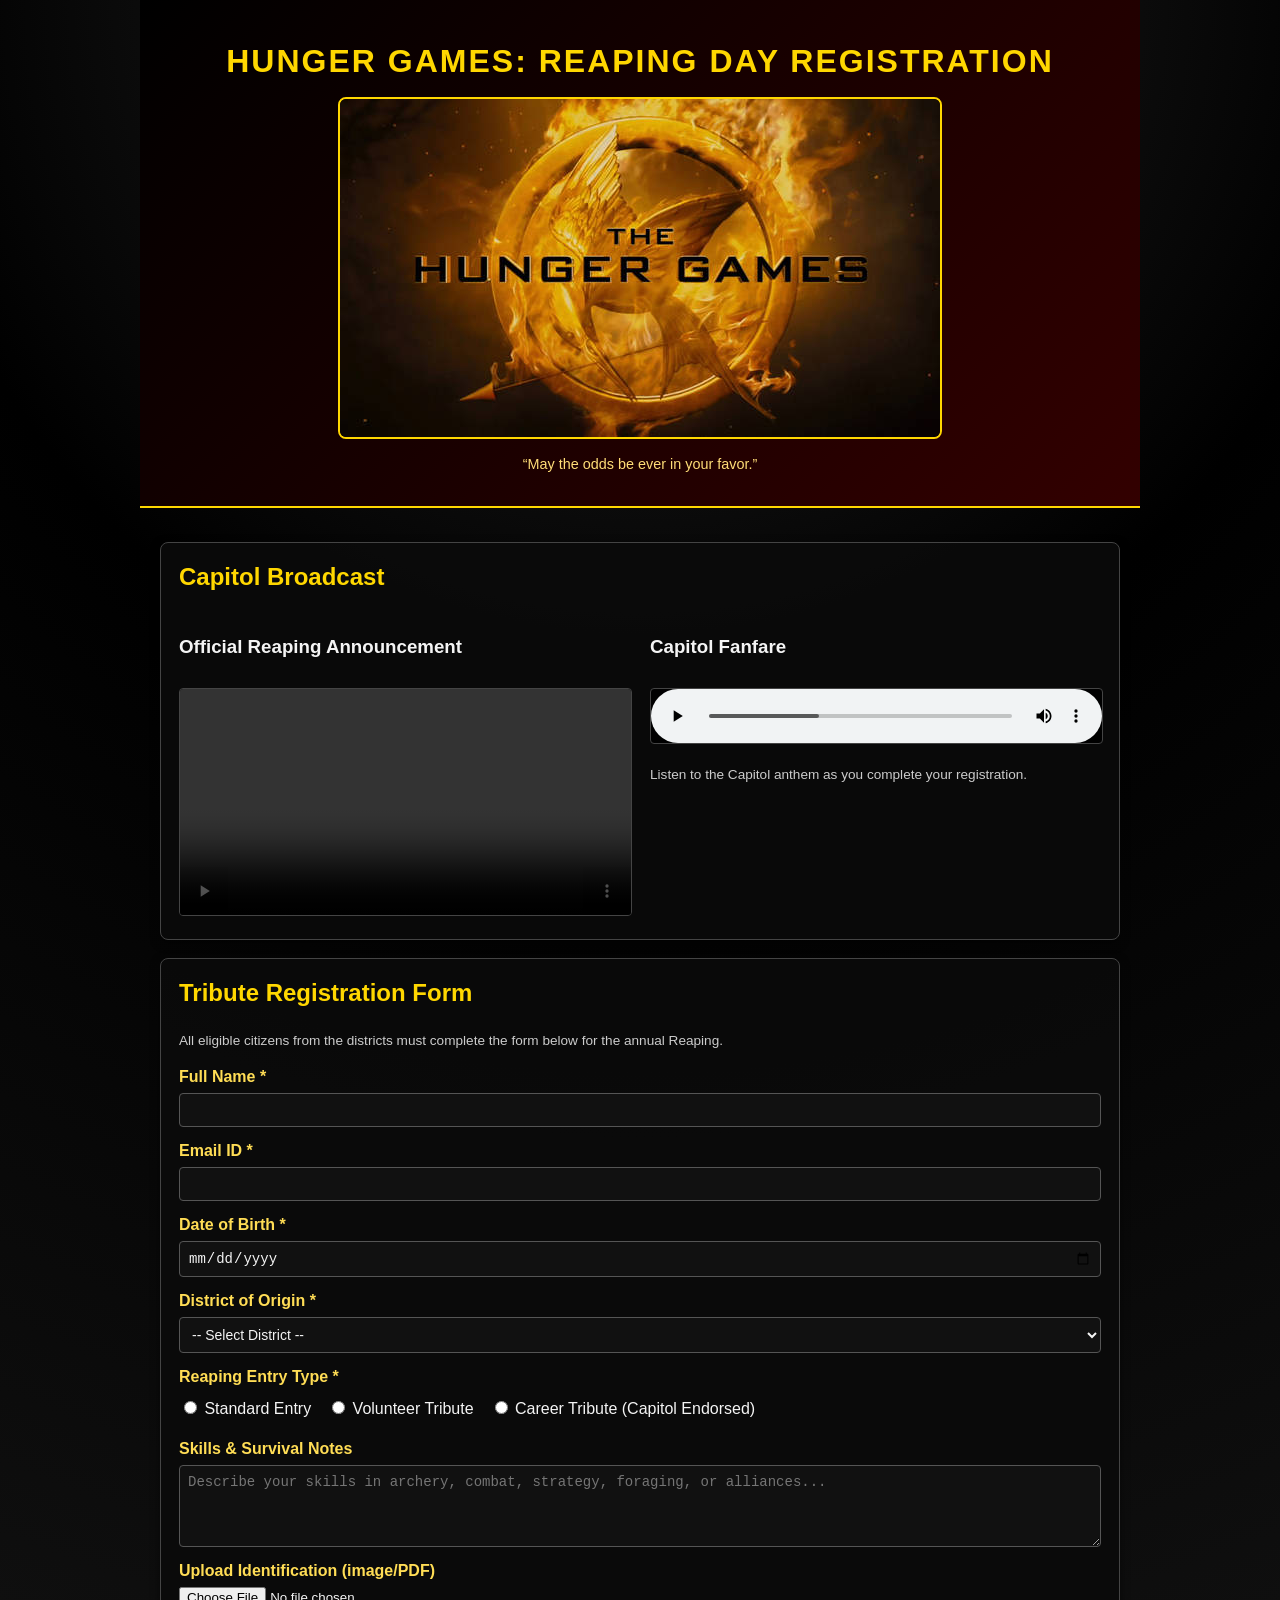
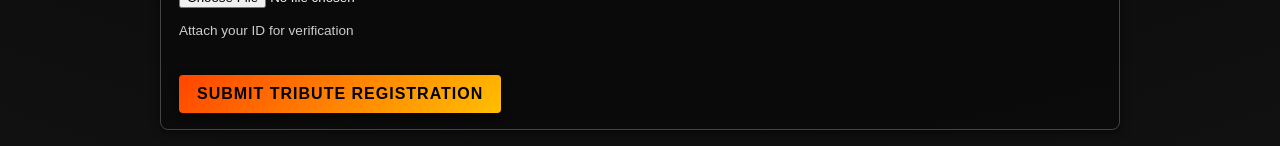
==== exp 2/event.html @ 4baaf923 "Fix exp1 and exp 2 as normal folders" ====
<!DOCTYPE html>
<html lang="en">
<head>
    <meta charset="UTF-8">
    <title>Hunger Games: Reaping Day Registration</title>
    <meta name="viewport" content="width=device-width, initial-scale=1.0">

    <!-- Experiment 2: external CSS -->
    <link rel="stylesheet" href="styles.css">
</head>
<body>

<header class="site-header">
    <h1>Hunger Games: Reaping Day Registration</h1>
    <img src="banner.jpg"
         alt="Mockingjay emblem and Capitol skyline for the Hunger Games Reaping Day"
         class="banner-image">
    <p class="header-quote">“May the odds be ever in your favor.”</p>
</header>

<main class="page-content">
    <section class="card media-section">
        <h2>Capitol Broadcast</h2>

        <div class="media-flex">
            <div class="media-item">
                <h3>Official Reaping Announcement</h3>
                <video controls>
                    <source src="promo.mp4" type="video/mp4">
                    Your browser does not support the video tag.
                </video>
            </div>

            <div class="media-item">
                <h3>Capitol Fanfare</h3>
                <audio controls>
                    <source src="intro.mp3" type="audio/mpeg">
                    Your browser does not support the audio element.
                </audio>
                <p class="hint-text">
                    Listen to the Capitol anthem as you complete your registration.
                </p>
            </div>
        </div>
    </section>

    <section class="card form-section">
        <h2>Tribute Registration Form</h2>
        <p class="hint-text">
            All eligible citizens from the districts must complete the form below for the annual Reaping.
        </p>

        <form action="#" method="post" class="tribute-form">
            <div class="form-group">
                <label for="name">Full Name *</label>
                <input type="text" id="name" name="name" required>
            </div>

            <div class="form-group">
                <label for="email">Email ID *</label>
                <input type="email" id="email" name="email" required>
            </div>

            <div class="form-group">
                <label for="eventDate">Date of Birth *</label>
                <input type="date" id="eventDate" name="eventDate" required>
            </div>

            <div class="form-group">
                <label for="districtSelect">District of Origin *</label>
                <select id="districtSelect" name="districtSelect" required>
                    <option value="">-- Select District --</option>
                    <option value="District 1">District 1 – Luxury</option>
                    <option value="District 2">District 2 – Masonry</option>
                    <option value="District 3">District 3 – Technology</option>
                    <option value="District 4">District 4 – Fishing</option>
                    <option value="District 5">District 5 – Power</option>
                    <option value="District 6">District 6 – Transportation</option>
                    <option value="District 7">District 7 – Lumber</option>
                    <option value="District 8">District 8 – Textiles</option>
                    <option value="District 9">District 9 – Grain</option>
                    <option value="District 10">District 10 – Livestock</option>
                    <option value="District 11">District 11 – Agriculture</option>
                    <option value="District 12">District 12 – Mining</option>
                </select>
            </div>

            <div class="form-group">
                <label>Reaping Entry Type *</label>
                <div class="radio-group">
                    <label>
                        <input type="radio" name="entryType" value="standard" required>
                        Standard Entry
                    </label>
                    <label>
                        <input type="radio" name="entryType" value="volunteer">
                        Volunteer Tribute
                    </label>
                    <label>
                        <input type="radio" name="entryType" value="career">
                        Career Tribute (Capitol Endorsed)
                    </label>
                </div>
            </div>

            <div class="form-group">
                <label for="comments">Skills &amp; Survival Notes</label>
                <textarea id="comments" name="comments" rows="4"
                          placeholder="Describe your skills in archery, combat, strategy, foraging, or alliances..."></textarea>
            </div>

            <div class="form-group">
                <label for="attachment">Upload Identification (image/PDF)</label>
                <input type="file" id="attachment" name="attachment" accept=".jpg,.jpeg,.png,.pdf">
                <p class="hint-text">Attach your ID for verification</p>
            </div>

            <div class="form-actions">
                <input type="submit" value="Submit Tribute Registration">
            </div>
        </form>
    </section>
</main>

</body>
</html>
---- exp 2/styles.css ----
body {
    font-family: Arial, sans-serif;
    margin: 0;
    padding: 0;
    line-height: 1.5;
    background: radial-gradient(circle at top, #222 0, #000 40%, #111 100%);
    color: #f4f4f4;
}

.site-header,
.page-content {
    max-width: 960px;
    margin: 0 auto;
    padding: 16px 20px;
}

.site-header {
    text-align: center;
    background: linear-gradient(135deg, #000, #330000);
    color: #ffd700;
    border-bottom: 2px solid #ffd700;
}

.site-header h1 {
    letter-spacing: 2px;
    text-transform: uppercase;
    margin-bottom: 10px;
}

.banner-image {
    max-width: 100%;
    height: auto;
    display: block;
    margin: 12px auto;
    border-radius: 8px;
    border: 2px solid #ffd700;
}

.header-quote {
    font-size: 0.9rem;
    color: #ffdd77;
}

.card {
    background: rgba(10, 10, 10, 0.9);
    padding: 16px 18px;
    margin-top: 18px;
    border-radius: 8px;
    border: 1px solid #444;
    box-shadow: 0 3px 10px rgba(0, 0, 0, 0.5);
}

.card h2 {
    color: #ffd700;
    margin-top: 0;
}

.hint-text {
    font-size: 0.85rem;
    color: #ccc;
}

.media-flex {
    display: flex;
    flex-wrap: wrap;
    gap: 20px;
    margin-top: 12px;
}

.media-item {
    flex: 1 1 260px;
}

video,
audio {
    width: 100%;
    margin-top: 8px;
    border-radius: 4px;
    border: 1px solid #444;
    background-color: #000;
}

.tribute-form {
    display: flex;
    flex-direction: column;
    gap: 12px;
}

.form-group {
    display: flex;
    flex-direction: column;
}

label {
    font-weight: bold;
    margin-bottom: 4px;
    color: #ffdd55;
}

input[type="text"],
input[type="email"],
input[type="date"],
select,
textarea {
    padding: 8px;
    border-radius: 4px;
    border: 1px solid #555;
    font-size: 14px;
    background-color: #111;
    color: #f4f4f4;
}

input[type="text"],
input[type="email"],
input[type="date"],
select,
textarea {
    transition: border-color 0.2s ease, box-shadow 0.2s ease, background-color 0.2s ease;
}

input[type="text"]:focus,
input[type="email"]:focus,
input[type="date"]:focus,
select:focus,
textarea:focus {
    border-color: #ffbf00;
    box-shadow: 0 0 6px rgba(255, 191, 0, 0.7);
    outline: none;
    background-color: #181818;
}

/* Radio layout (flexbox row) */
.radio-group {
    display: flex;
    flex-wrap: wrap;
    gap: 16px;
    margin-top: 4px;
}

.radio-group label {
    font-weight: normal;
    color: #f4f4f4;
}

input[type="file"] {
    color: #f4f4f4;
}

/* Button styles with transitions */
.form-actions {
    margin-top: 8px;
}

input[type="submit"] {
    background: linear-gradient(135deg, #ff4500, #ffbf00);
    color: #000;
    border: none;
    padding: 10px 18px;
    border-radius: 4px;
    font-size: 16px;
    cursor: pointer;
    font-weight: bold;
    text-transform: uppercase;
    letter-spacing: 1px;
    box-shadow: 0 3px 8px rgba(0, 0, 0, 0.6);
    transition: background 0.3s ease, transform 0.2s ease, box-shadow 0.2s ease;
}

input[type="submit"]:hover {
    transform: translateY(-2px);
    box-shadow: 0 6px 14px rgba(0, 0, 0, 0.8);
}

input[type="submit"]:active {
    transform: translateY(0);
    box-shadow: 0 2px 6px rgba(0, 0, 0, 0.7);
}

/* MEDIA QUERIES for responsiveness */
@media (max-width: 768px) {
    .site-header,
    .page-content {
        padding: 14px;
    }

    .media-flex {
        flex-direction: column;
    }
}

@media (max-width: 480px) {
    .site-header h1 {
        font-size: 1.3rem;
    }

    .card {
        padding: 14px;
        margin-top: 14px;
    }

    input[type="submit"] {
        width: 100%;
        text-align: center;
    }
}
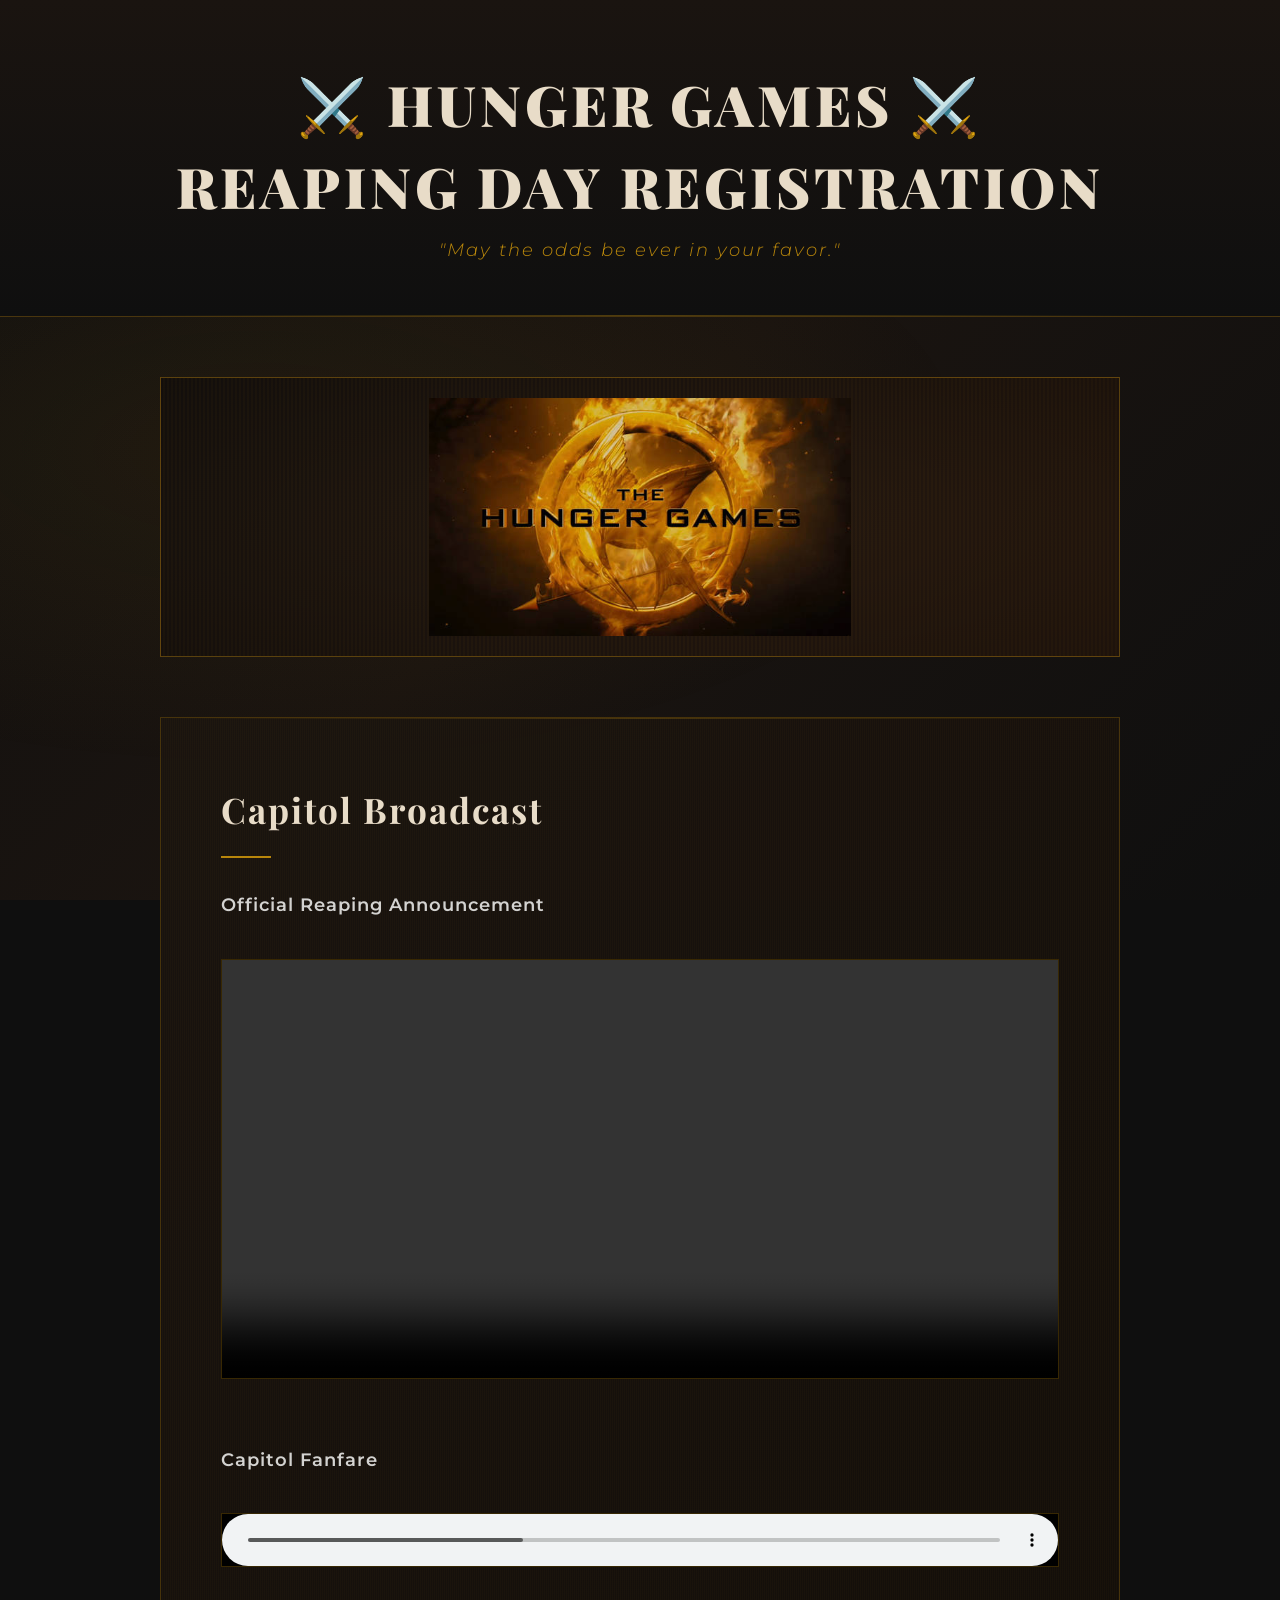
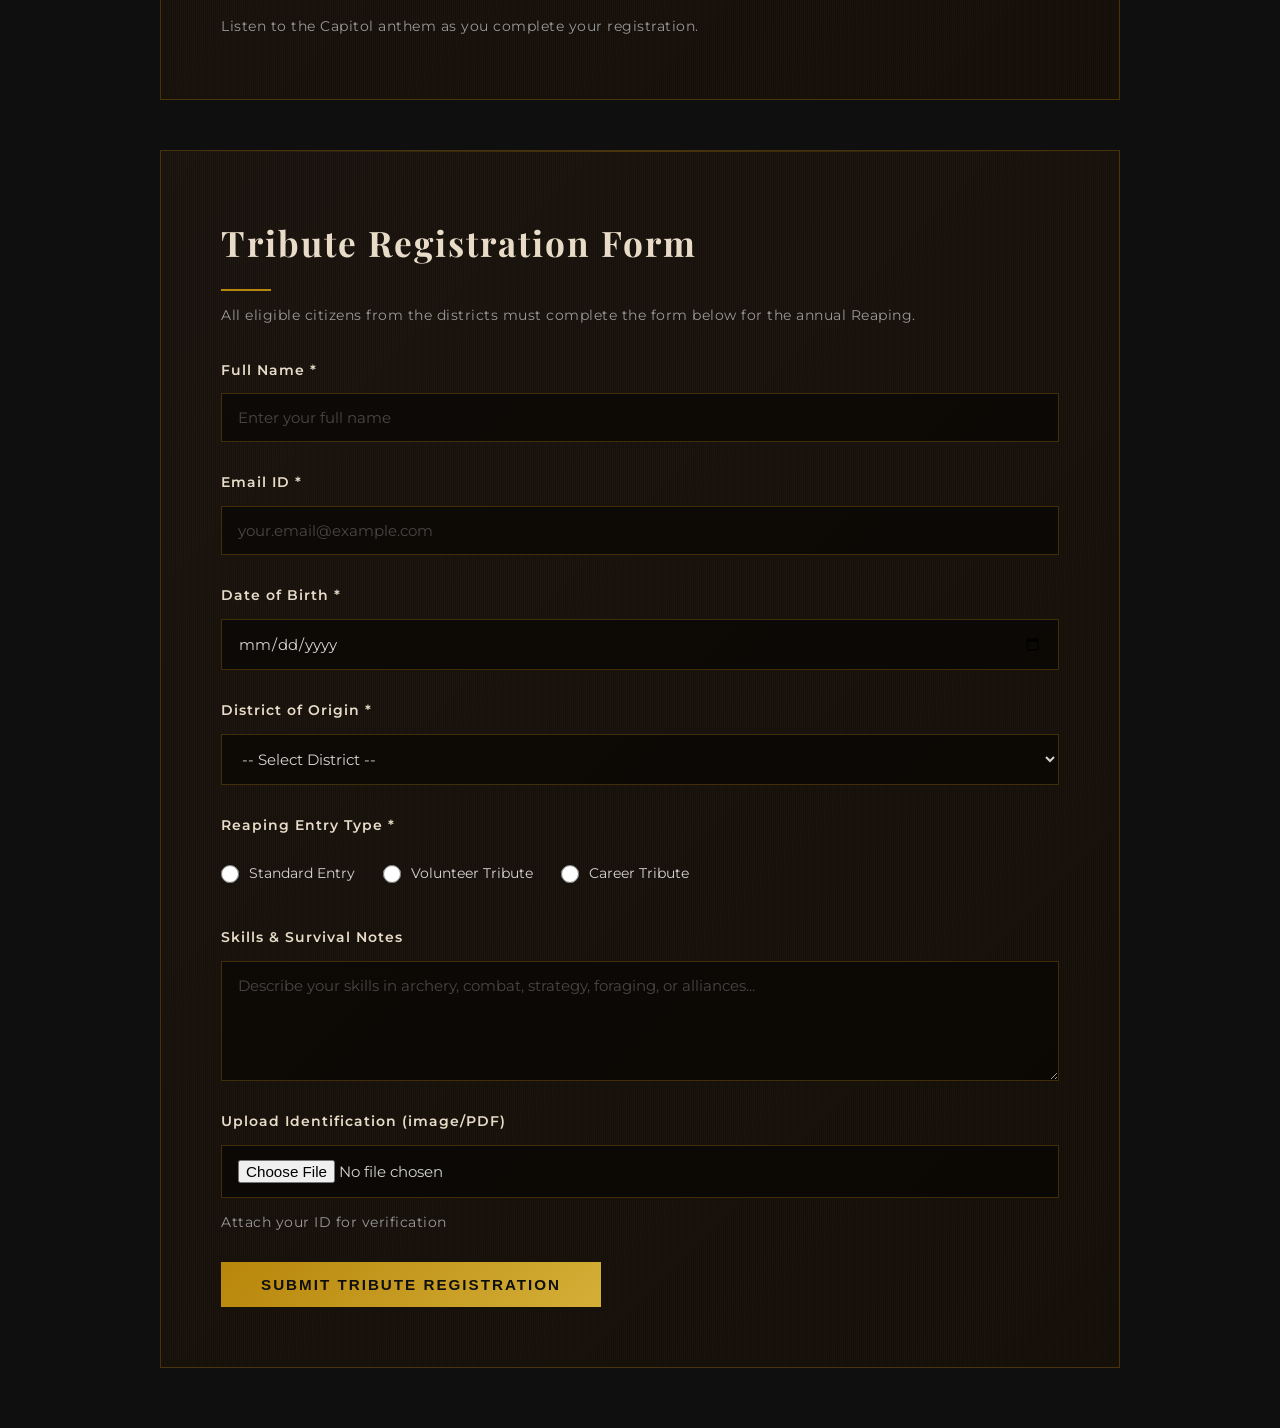
==== commit 94aabfda: "Added 7 new folders" ====
--- a/exp 2/event.html
+++ b/exp 2/event.html
@@ -2,86 +2,76 @@
 <html lang="en">
 <head>
     <meta charset="UTF-8">
+    <meta name="viewport" content="width=device-width, initial-scale=1.0">
     <title>Hunger Games: Reaping Day Registration</title>
-    <meta name="viewport" content="width=device-width, initial-scale=1.0">
-
-    <!-- Experiment 2: external CSS -->
     <link rel="stylesheet" href="styles.css">
 </head>
 <body>
 
-<header class="site-header">
-    <h1>Hunger Games: Reaping Day Registration</h1>
-    <img src="banner.jpg"
-         alt="Mockingjay emblem and Capitol skyline for the Hunger Games Reaping Day"
-         class="banner-image">
-    <p class="header-quote">“May the odds be ever in your favor.”</p>
+<header>
+    <h1>⚔️ Hunger Games ⚔️</h1>
+    <h1>Reaping Day Registration</h1>
+    <p>"May the odds be ever in your favor."</p>
 </header>
 
-<main class="page-content">
-    <section class="card media-section">
+<main>
+    <div class="banner">
+        <img src="banner.jpg" alt="Mockingjay emblem and Capitol skyline">
+    </div>
+
+    <section>
         <h2>Capitol Broadcast</h2>
+        
+        <h3>Official Reaping Announcement</h3>
+        <video controls>
+            <source src="promo.mp4" type="video/mp4">
+            Your browser does not support the video tag.
+        </video>
 
-        <div class="media-flex">
-            <div class="media-item">
-                <h3>Official Reaping Announcement</h3>
-                <video controls>
-                    <source src="promo.mp4" type="video/mp4">
-                    Your browser does not support the video tag.
-                </video>
-            </div>
-
-            <div class="media-item">
-                <h3>Capitol Fanfare</h3>
-                <audio controls>
-                    <source src="intro.mp3" type="audio/mpeg">
-                    Your browser does not support the audio element.
-                </audio>
-                <p class="hint-text">
-                    Listen to the Capitol anthem as you complete your registration.
-                </p>
-            </div>
-        </div>
+        <h3>Capitol Fanfare</h3>
+        <audio controls>
+            <source src="intro.mp3" type="audio/mpeg">
+            Your browser does not support the audio element.
+        </audio>
+        <small>Listen to the Capitol anthem as you complete your registration.</small>
     </section>
 
-    <section class="card form-section">
+    <section>
         <h2>Tribute Registration Form</h2>
-        <p class="hint-text">
-            All eligible citizens from the districts must complete the form below for the annual Reaping.
-        </p>
+        <small>All eligible citizens from the districts must complete the form below for the annual Reaping.</small>
 
-        <form action="#" method="post" class="tribute-form">
+        <form action="#" method="post">
             <div class="form-group">
                 <label for="name">Full Name *</label>
-                <input type="text" id="name" name="name" required>
+                <input type="text" id="name" name="name" placeholder="Enter your full name" required>
             </div>
 
             <div class="form-group">
                 <label for="email">Email ID *</label>
-                <input type="email" id="email" name="email" required>
+                <input type="email" id="email" name="email" placeholder="your.email@example.com" required>
             </div>
 
             <div class="form-group">
-                <label for="eventDate">Date of Birth *</label>
-                <input type="date" id="eventDate" name="eventDate" required>
+                <label for="dob">Date of Birth *</label>
+                <input type="date" id="dob" name="dob" required>
             </div>
 
             <div class="form-group">
-                <label for="districtSelect">District of Origin *</label>
-                <select id="districtSelect" name="districtSelect" required>
+                <label for="district">District of Origin *</label>
+                <select id="district" name="district" required>
                     <option value="">-- Select District --</option>
-                    <option value="District 1">District 1 – Luxury</option>
-                    <option value="District 2">District 2 – Masonry</option>
-                    <option value="District 3">District 3 – Technology</option>
-                    <option value="District 4">District 4 – Fishing</option>
-                    <option value="District 5">District 5 – Power</option>
-                    <option value="District 6">District 6 – Transportation</option>
-                    <option value="District 7">District 7 – Lumber</option>
-                    <option value="District 8">District 8 – Textiles</option>
-                    <option value="District 9">District 9 – Grain</option>
-                    <option value="District 10">District 10 – Livestock</option>
-                    <option value="District 11">District 11 – Agriculture</option>
-                    <option value="District 12">District 12 – Mining</option>
+                    <option value="1">District 1 – Luxury Items</option>
+                    <option value="2">District 2 – Masonry</option>
+                    <option value="3">District 3 – Technology</option>
+                    <option value="4">District 4 – Fishing</option>
+                    <option value="5">District 5 – Power</option>
+                    <option value="6">District 6 – Transportation</option>
+                    <option value="7">District 7 – Lumber</option>
+                    <option value="8">District 8 – Textiles</option>
+                    <option value="9">District 9 – Grain</option>
+                    <option value="10">District 10 – Livestock</option>
+                    <option value="11">District 11 – Agriculture</option>
+                    <option value="12">District 12 – Mining</option>
                 </select>
             </div>
 
@@ -98,29 +88,25 @@
                     </label>
                     <label>
                         <input type="radio" name="entryType" value="career">
-                        Career Tribute (Capitol Endorsed)
+                        Career Tribute
                     </label>
                 </div>
             </div>
 
             <div class="form-group">
-                <label for="comments">Skills &amp; Survival Notes</label>
-                <textarea id="comments" name="comments" rows="4"
-                          placeholder="Describe your skills in archery, combat, strategy, foraging, or alliances..."></textarea>
+                <label for="skills">Skills & Survival Notes</label>
+                <textarea id="skills" name="skills" placeholder="Describe your skills in archery, combat, strategy, foraging, or alliances..."></textarea>
+            </div>
+            <div class="form-group">
+                <label for="id">Upload Identification (image/PDF)</label>
+                <input type="file" id="id" name="id" accept=".jpg,.jpeg,.png,.pdf">
+                <small>Attach your ID for verification</small>
             </div>
 
-            <div class="form-group">
-                <label for="attachment">Upload Identification (image/PDF)</label>
-                <input type="file" id="attachment" name="attachment" accept=".jpg,.jpeg,.png,.pdf">
-                <p class="hint-text">Attach your ID for verification</p>
-            </div>
-
-            <div class="form-actions">
-                <input type="submit" value="Submit Tribute Registration">
-            </div>
+            <input type="submit" value="Submit Tribute Registration">
         </form>
     </section>
 </main>
 
 </body>
-</html>
+</html>
--- a/exp 2/styles.css
+++ b/exp 2/styles.css
@@ -1,205 +1,379 @@
-body {
-    font-family: Arial, sans-serif;
+@import url('https://fonts.googleapis.com/css2?family=Playfair+Display:wght@700;900&family=Montserrat:wght@300;400;500;600&display=swap');
+* {
     margin: 0;
     padding: 0;
-    line-height: 1.5;
-    background: radial-gradient(circle at top, #222 0, #000 40%, #111 100%);
-    color: #f4f4f4;
-}
-
-.site-header,
-.page-content {
-    max-width: 960px;
-    margin: 0 auto;
-    padding: 16px 20px;
-}
-
-.site-header {
+    box-sizing: border-box;
+}
+body {
+    font-family: 'Montserrat', sans-serif;
+    background: #0f0f0f;
+    color: #d4d4d4;
+    line-height: 1.8;
+    min-height: 100vh;
+    position: relative;
+}
+body::before {
+    content: '';
+    position: fixed;
+    top: 0;
+    left: 0;
+    right: 0;
+    bottom: 0;
+    background: linear-gradient(135deg, #0f0f0f 0%, #1a1410 50%, #0f0f0f 100%),
+                repeating-linear-gradient(90deg, transparent, transparent 2px, rgba(255, 255, 255, .02) 2px, rgba(255, 255, 255, .02) 4px);
+    pointer-events: none;
+    z-index: -2;
+}
+body::after {
+    content: '';
+    position: fixed;
+    top: 0;
+    left: 0;
+    right: 0;
+    bottom: 0;
+    background: radial-gradient(ellipse at 20% 50%, rgba(184, 134, 11, .08) 0%, transparent 50%);
+    pointer-events: none;
+    z-index: -1;
+}
+header {
+    background: linear-gradient(180deg, #1a1410 0%, #0f0f0f 100%);
+    border-bottom: 1px solid rgba(184, 134, 11, .3);
+    padding: 70px 20px 50px;
     text-align: center;
-    background: linear-gradient(135deg, #000, #330000);
-    color: #ffd700;
-    border-bottom: 2px solid #ffd700;
-}
-
-.site-header h1 {
+    position: relative;
+}
+header::after {
+    content: '';
+    position: absolute;
+    bottom: 0;
+    left: 50%;
+    transform: translateX(-50%);
+    width: 80%;
+    height: 1px;
+    background: linear-gradient(90deg, transparent, rgba(184, 134, 11, .4), transparent);
+}
+header h1 {
+    font-family: 'Playfair Display', serif;
+    font-size: 3em;
+    letter-spacing: 4px;
+    text-transform: uppercase;
+    color: #e8dcc8;
+    margin-bottom: 15px;
+    font-weight: 900;
+    line-height: 1.2;
+}
+header p {
+    font-size: 1.1em;
+    color: #b8860b;
     letter-spacing: 2px;
-    text-transform: uppercase;
+    font-weight: 300;
+    font-style: italic;
+}
+main {
+    max-width: 900px;
+    margin: 60px auto;
+    padding: 0 20px;
+    position: relative;
+    z-index: 1;
+}
+.banner {
+    width: 100%;
+    height: 280px;
+    background: linear-gradient(135deg, #1a1410 0%, #2a1a10 100%);
+    border: 1px solid rgba(184, 134, 11, .4);
+    display: flex;
+    align-items: center;
+    justify-content: center;
+    padding: 20px;
+    margin-bottom: 60px;
+    position: relative;
+    overflow: hidden;
+}
+.banner::before {
+    content: '';
+    position: absolute;
+    top: 0;
+    left: 0;
+    right: 0;
+    bottom: 0;
+    background: repeating-linear-gradient(90deg, transparent, transparent 2px, rgba(184, 134, 11, .05) 2px, rgba(184, 134, 11, .05) 4px);
+}
+.banner::after {
+    content: '';
+    position: absolute;
+    inset: 0;
+    background: radial-gradient(ellipse at center, transparent 0%, rgba(0, 0, 0, .3) 100%);
+}
+.banner img {
+    max-width: 100%;
+    max-height: 100%;
+    position: relative;
+    z-index: 1;
+    filter: brightness(.95);
+}
+section {
+    background: linear-gradient(135deg, rgba(26, 20, 16, .95) 0%, rgba(20, 15, 10, .95) 100%);
+    border: 1px solid rgba(184, 134, 11, .3);
+    padding: 50px;
+    margin-bottom: 50px;
+    position: relative;
+    overflow: hidden;
+}
+section::before {
+    content: '';
+    position: absolute;
+    top: 0;
+    left: 0;
+    right: 0;
+    bottom: 0;
+    background: repeating-linear-gradient(90deg, transparent, transparent 1px, rgba(184, 134, 11, .03) 1px, rgba(184, 134, 11, .03) 2px);
+    pointer-events: none;
+}
+section::after {
+    content: '';
+    position: absolute;
+    top: 0;
+    left: 0;
+    right: 0;
+    height: 1px;
+    background: linear-gradient(90deg, transparent, rgba(184, 134, 11, .3), transparent);
+}
+section h2 {
+    font-family: 'Playfair Display', serif;
+    color: #e8dcc8;
+    font-size: 2.2em;
     margin-bottom: 10px;
-}
-
-.banner-image {
-    max-width: 100%;
-    height: auto;
+    letter-spacing: 2px;
+    font-weight: 700;
+    position: relative;
+}
+section h2::after {
+    content: '';
     display: block;
-    margin: 12px auto;
-    border-radius: 8px;
-    border: 2px solid #ffd700;
-}
-
-.header-quote {
-    font-size: 0.9rem;
-    color: #ffdd77;
-}
-
-.card {
-    background: rgba(10, 10, 10, 0.9);
-    padding: 16px 18px;
-    margin-top: 18px;
-    border-radius: 8px;
-    border: 1px solid #444;
-    box-shadow: 0 3px 10px rgba(0, 0, 0, 0.5);
-}
-
-.card h2 {
-    color: #ffd700;
-    margin-top: 0;
-}
-
-.hint-text {
-    font-size: 0.85rem;
-    color: #ccc;
-}
-
-.media-flex {
-    display: flex;
-    flex-wrap: wrap;
-    gap: 20px;
+    width: 50px;
+    height: 2px;
+    background: #b8860b;
+    margin-top: 15px;
+}
+section h3 {
+    color: #d4d4d4;
+    font-size: 1.15em;
+    margin: 30px 0 12px;
+    font-weight: 600;
+    letter-spacing: 1px;
+}
+section p {
+    position: relative;
+    z-index: 1;
+}
+video, audio {
+    width: 100%;
+    margin: 25px 0;
+    border: 1px solid rgba(184, 134, 11, .3);
+    background: #000;
+    position: relative;
+    z-index: 1;
+    transition: border-color 0.35s ease;
+}
+video:hover, audio:hover {
+    border-color: rgba(184, 134, 11, .6);
+}
+small {
+    color: #999;
+    display: block;
     margin-top: 12px;
-}
-
-.media-item {
-    flex: 1 1 260px;
-}
-
-video,
-audio {
-    width: 100%;
-    margin-top: 8px;
-    border-radius: 4px;
-    border: 1px solid #444;
-    background-color: #000;
-}
-
-.tribute-form {
+    font-size: .85em;
+    letter-spacing: .5px;
+    position: relative;
+    z-index: 1;
+}
+form {
     display: flex;
     flex-direction: column;
-    gap: 12px;
-}
-
+    gap: 28px;
+    margin-top: 30px;
+    position: relative;
+    z-index: 1;
+}
 .form-group {
     display: flex;
     flex-direction: column;
 }
-
 label {
-    font-weight: bold;
-    margin-bottom: 4px;
-    color: #ffdd55;
-}
-
+    font-weight: 600;
+    color: #e8dcc8;
+    margin-bottom: 10px;
+    font-size: .9em;
+    letter-spacing: 1px;
+}
 input[type="text"],
 input[type="email"],
 input[type="date"],
+input[type="file"],
 select,
 textarea {
-    padding: 8px;
-    border-radius: 4px;
-    border: 1px solid #555;
-    font-size: 14px;
-    background-color: #111;
-    color: #f4f4f4;
-}
-
-input[type="text"],
-input[type="email"],
-input[type="date"],
-select,
-textarea {
-    transition: border-color 0.2s ease, box-shadow 0.2s ease, background-color 0.2s ease;
-}
-
+    padding: 14px 16px;
+    border: 1px solid rgba(184, 134, 11, .3);
+    background: rgba(0, 0, 0, .5);
+    color: #d4d4d4;
+    font-size: .95em;
+    font-family: 'Montserrat', sans-serif;
+    transition: all 0.35s ease;
+}
+input[type="text"]::placeholder,
+input[type="email"]::placeholder,
+textarea::placeholder {
+    color: rgba(212, 212, 212, .3);
+}
 input[type="text"]:focus,
 input[type="email"]:focus,
 input[type="date"]:focus,
+input[type="file"]:focus,
 select:focus,
 textarea:focus {
-    border-color: #ffbf00;
-    box-shadow: 0 0 6px rgba(255, 191, 0, 0.7);
     outline: none;
-    background-color: #181818;
-}
-
-/* Radio layout (flexbox row) */
+    border-color: rgba(184, 134, 11, .6);
+    background: rgba(0, 0, 0, .7);
+    box-shadow: inset 0 0 10px rgba(184, 134, 11, .1);
+}
+textarea {
+    resize: vertical;
+    min-height: 120px;
+}
 .radio-group {
     display: flex;
     flex-wrap: wrap;
-    gap: 16px;
-    margin-top: 4px;
-}
-
+    gap: 28px;
+    margin-top: 12px;
+}
 .radio-group label {
-    font-weight: normal;
-    color: #f4f4f4;
-}
-
-input[type="file"] {
-    color: #f4f4f4;
-}
-
-/* Button styles with transitions */
-.form-actions {
-    margin-top: 8px;
-}
-
+    display: flex;
+    align-items: center;
+    color: #d4d4d4;
+    font-weight: 400;
+    cursor: pointer;
+    letter-spacing: 0;
+}
+.radio-group input[type="radio"] {
+    margin-right: 10px;
+    cursor: pointer;
+    accent-color: #b8860b;
+    width: 18px;
+    height: 18px;
+}
 input[type="submit"] {
-    background: linear-gradient(135deg, #ff4500, #ffbf00);
-    color: #000;
+    background: linear-gradient(135deg, #b8860b 0%, #d4af37 100%);
+    color: #0f0f0f;
     border: none;
-    padding: 10px 18px;
-    border-radius: 4px;
-    font-size: 16px;
+    padding: 14px 40px;
+    font-size: .95em;
+    font-weight: 600;
+    text-transform: uppercase;
+    letter-spacing: 2px;
     cursor: pointer;
-    font-weight: bold;
-    text-transform: uppercase;
-    letter-spacing: 1px;
-    box-shadow: 0 3px 8px rgba(0, 0, 0, 0.6);
-    transition: background 0.3s ease, transform 0.2s ease, box-shadow 0.2s ease;
-}
-
+    align-self: flex-start;
+    transition: all 0.35s ease;
+    position: relative;
+    overflow: hidden;
+}
+input[type="submit"]::before {
+    content: '';
+    position: absolute;
+    top: 0;
+    left: -100%;
+    width: 100%;
+    height: 100%;
+    background: rgba(255, 255, 255, .2);
+    /* CSS3 Transition for shine animation */
+    transition: left 0.5s ease;
+}
 input[type="submit"]:hover {
+    background: linear-gradient(135deg, #d4af37 0%, #e8c547 100%);
     transform: translateY(-2px);
-    box-shadow: 0 6px 14px rgba(0, 0, 0, 0.8);
-}
-
+}
+input[type="submit"]:hover::before {
+    left: 100%;
+}
 input[type="submit"]:active {
     transform: translateY(0);
-    box-shadow: 0 2px 6px rgba(0, 0, 0, 0.7);
-}
-
-/* MEDIA QUERIES for responsiveness */
+}
 @media (max-width: 768px) {
-    .site-header,
-    .page-content {
-        padding: 14px;
-    }
-
-    .media-flex {
+    header h1 {
+        font-size: 2.5em;
+        letter-spacing: 3px;
+    }
+    section {
+        padding: 40px;
+    }
+    main {
+        margin: 40px auto;
+    }
+}
+@media (max-width: 600px) {
+    header h1 {
+        font-size: 2em;
+        letter-spacing: 2px;
+    }   
+    header p {
+        font-size: 0.95em;
+    }   
+    section {
+        padding: 30px;
+        margin-bottom: 30px;
+    }  
+    section h2 {
+        font-size: 1.8em;
+    }
+    .banner {
+        height: 200px;
+        padding: 15px;
+    }  
+    .radio-group {
         flex-direction: column;
-    }
-}
-
-@media (max-width: 480px) {
-    .site-header h1 {
-        font-size: 1.3rem;
-    }
-
-    .card {
-        padding: 14px;
-        margin-top: 14px;
-    }
-
+        gap: 15px;
+    }  
     input[type="submit"] {
-        width: 100%;
-        text-align: center;
-    }
-}
+        align-self: center;
+        padding: 12px 30px;
+        font-size: 0.9em;
+    }  
+    form {
+        gap: 20px;
+    }  
+    video, audio {
+        margin: 15px 0;
+    }
+}
+@media (max-width: 400px) {
+    header {
+        padding: 50px 15px 40px;
+    }
+    header h1 {
+        font-size: 1.6em;
+        letter-spacing: 1px;
+        margin-bottom: 10px;
+    }
+    main {
+        padding: 0 15px;
+    }
+    section {
+        padding: 20px;
+    }
+    label {
+        font-size: 0.85em;
+    }
+    .banner {
+        height: 150px;
+    }
+}
+@media (min-width: 1200px) {
+    main {
+        max-width: 1000px;
+    }
+    section {
+        padding: 60px;
+    }
+    header h1 {
+        font-size: 3.5em;
+    }
+}
